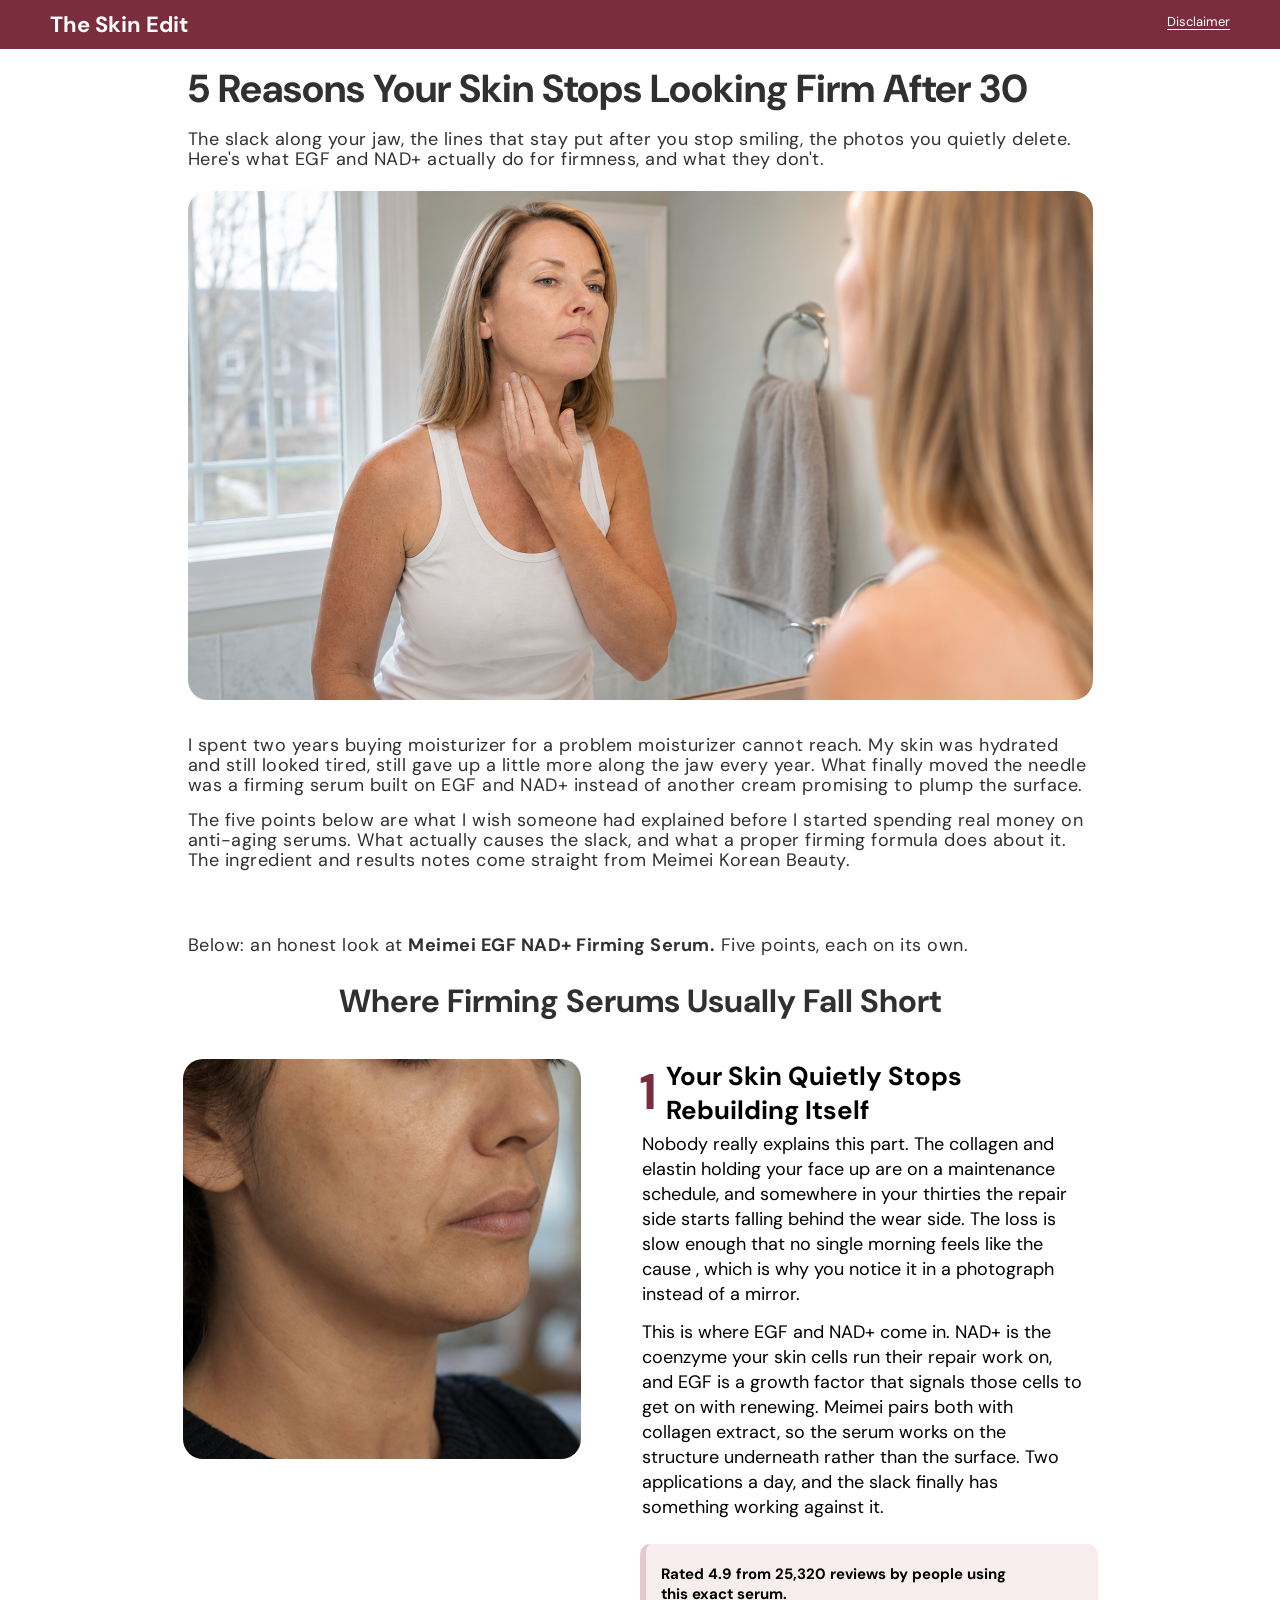
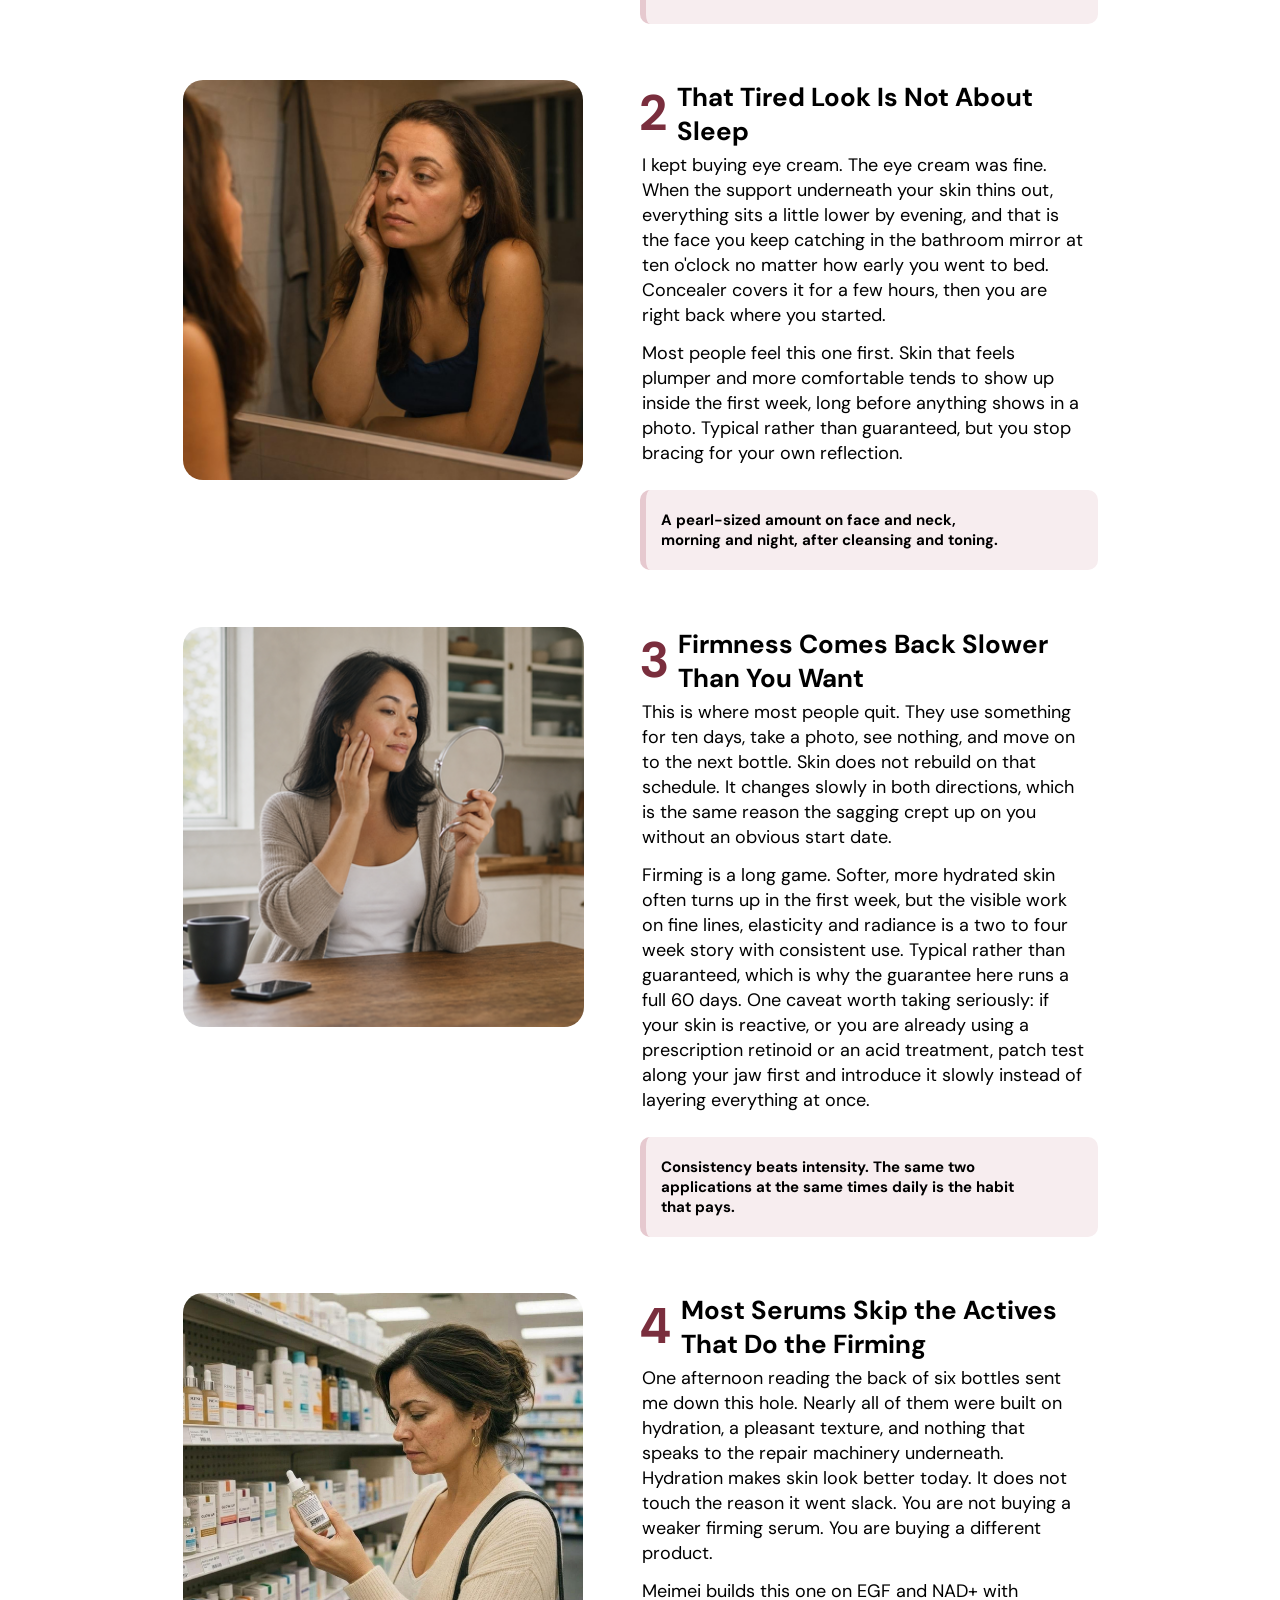
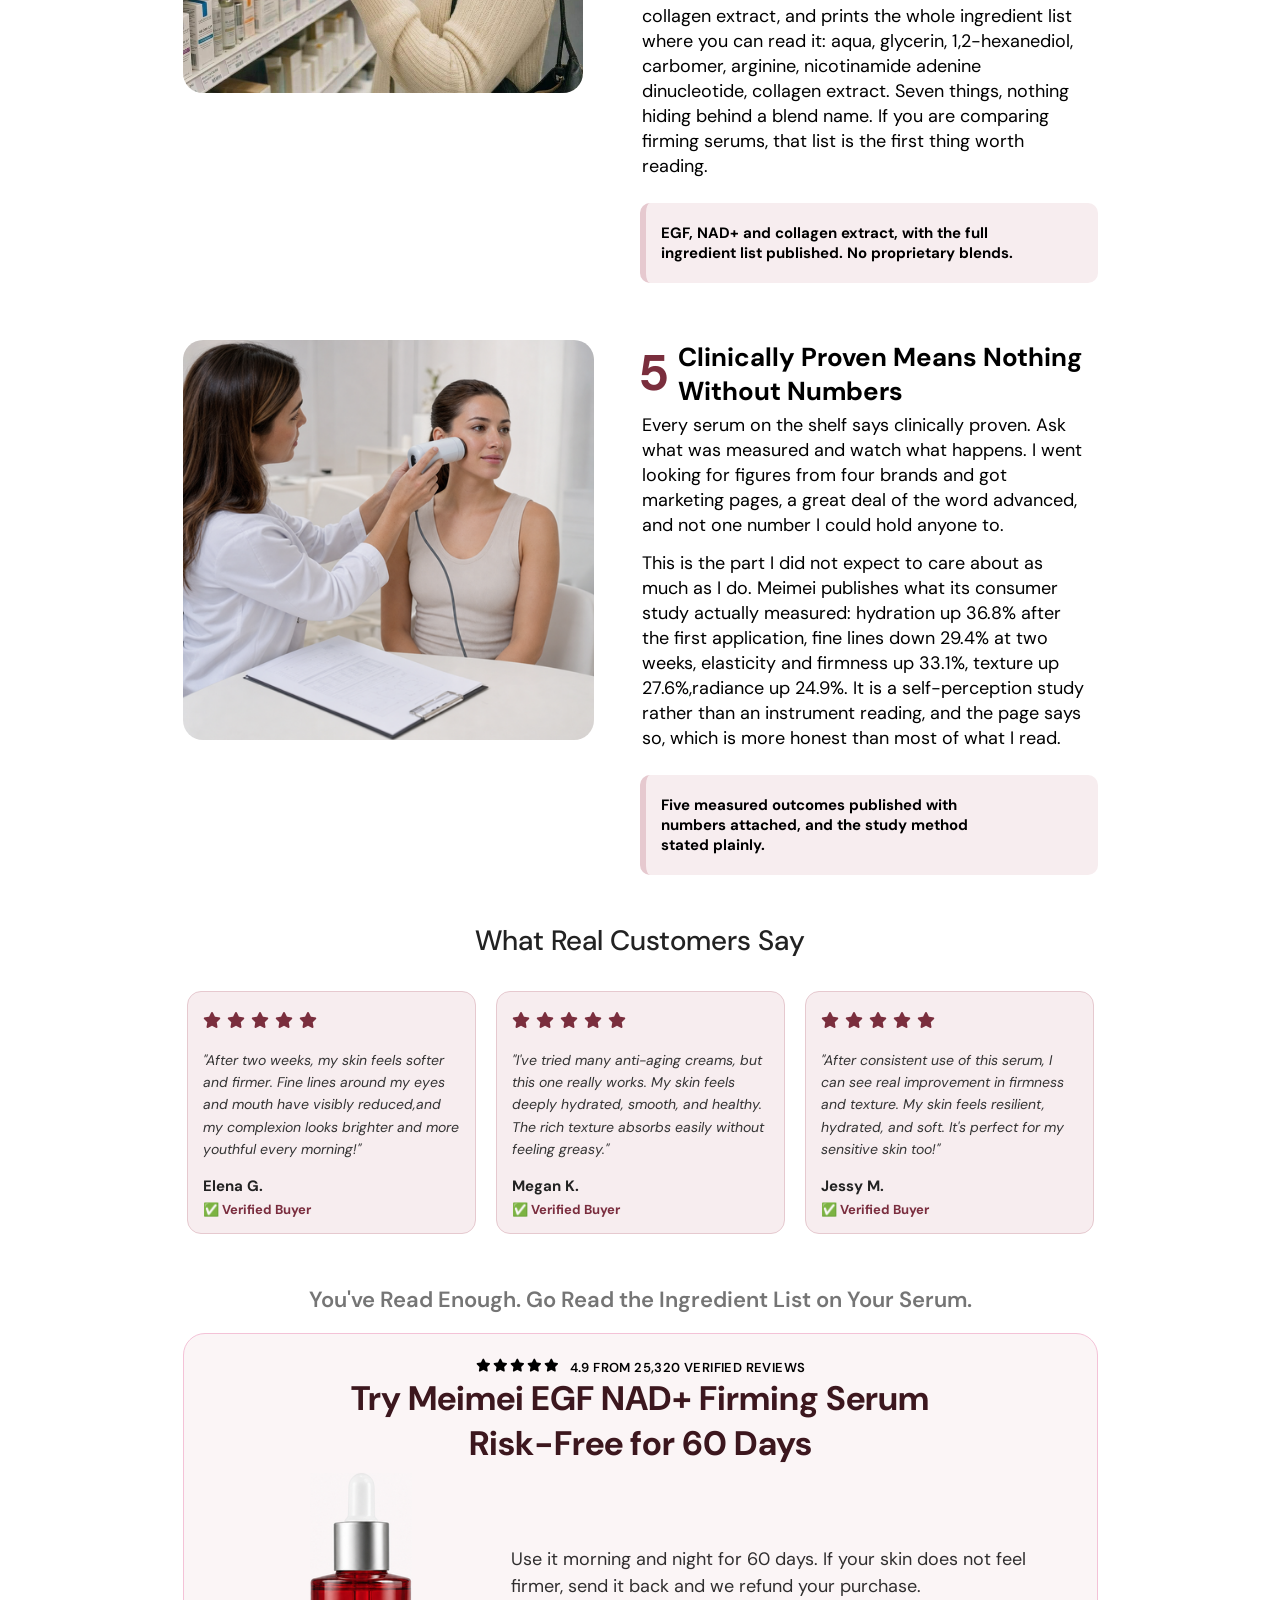
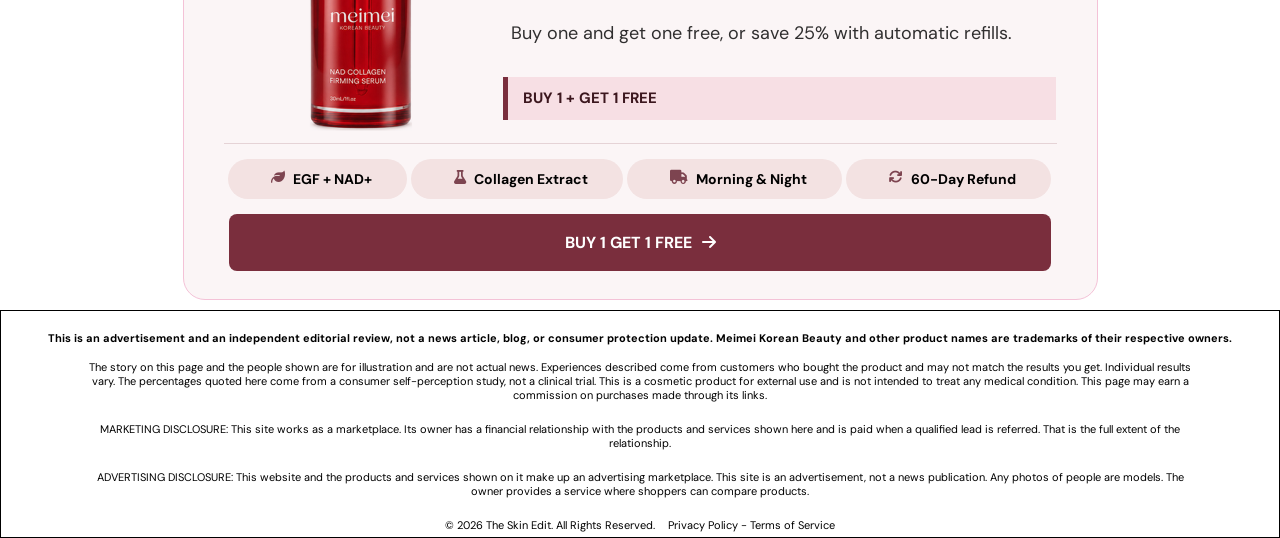
==== index.html @ cc8853b6 "Add files via upload" ====
<!DOCTYPE html>
<html lang="en">
<head>
  <meta charset="UTF-8">
  <meta name="viewport" content="width=device-width, initial-scale=1.0">
  <title></title>
                                  <!-- EXTERNAL CSS CDN -->
  <link rel="stylesheet" href="style2.css">
                                  <!-- FONT AWSM CDN -->
  <link rel="stylesheet" href="https://cdnjs.cloudflare.com/ajax/libs/font-awesome/6.7.2/css/all.min.css">
                                  <!-- FONT-FAMILY CDN -->
 
<link rel="preconnect" href="https://fonts.googleapis.com">
<link rel="preconnect" href="https://fonts.gstatic.com" crossorigin>
<link href="https://fonts.googleapis.com/css2?family=DM+Sans:wght@100..900&display=swap" rel="stylesheet">

  </head>
  <body>
       <!------------------------------------------------------ HEADER START --------------------------------------------------------------------->
    <header>
        <div class="container">
            <nav>
                <div class="logo"><h2>The Skin Edit</h2></div>
                <div class="nav-link">
                     <a href="#popup" class="navanchor">Disclaimer</a>
                </div>
                <div id="popup" class="modal">
                    <div class="modal-content">
                        <a href="#" class="closebtn">&times;</a>
                        <h2>Disclaimer</h2>
                        <p>Meimei Korean Beauty and other brand names on this page are trademarks of their respective owners. 
                        This page is an independent editorial review and is not affiliated with, endorsed by, or sponsored
                        by those brands.</p>
        
                        <p>This page is an advertisement and not a news article, blog, or consumer protection update. The story 
                        and any person featured are for illustration only, and results described may not reflect what you
                        personally experience. This page may receive compensation for clicks on or purchases of the products featured.</p>
         
                        <p>Results vary between individuals, and the percentages quoted on this page come from a consumer 
                        self-perception study rather than a clinical trial. This is a cosmetic product for external use only. Patch
                        test before first use, keep it away from the eye area, and stop using it if irritation appears. Speak to a 
                        dermatologist first if your skin is reactive or you are using prescription retinoids or acid treatments. Product details,
                        pricing, and availability are set by the retailer and can change at any time. Please confirm the current details on the 
                        official Meimei Korean Beauty website before you buy.</p>
                    </div>
                </div>
            </nav>
        </div>
    </header>
    <!------------------------------------------------------ HEADER END -------------------------------------------------------------------------->
    <main>
        <!------------------------------------------------------MAIN SECTION-1 START --------------------------------------------------------------------->
    <section class="sec-1">
        <div class="container">

            <div class="content">
                <h1>5 Reasons Your Skin Stops Looking Firm After 30</h1>
                <p class="sec1-p1">The slack along your jaw, the lines that stay put after you stop smiling, the photos you
                 quietly delete. Here's what EGF and NAD+ actually do for firmness, and what they don't.</p>
                 <div class="sec1-img">
                    <img src="allimg/main-sec/img-1.png"/>
                 </div>
                 <p class="sec1-p1">I spent two years buying moisturizer for a problem moisturizer cannot reach. My skin was hydrated 
                and still looked tired, still gave up a little more along the jaw every year. What finally moved the needle was a 
                firming serum built on EGF and NAD+ instead of another cream promising to plump the surface.</p>

                 <p class="sec1-p1">The five points below are what I wish someone had explained before I started spending 
                real money on anti-aging serums. What actually causes the slack, and what a proper firming formula does
                about it. The ingredient and results notes come straight from Meimei Korean Beauty.</p>
                <br>
                <p class="sec1-p1">Below: an honest look at <strong>Meimei EGF NAD+ Firming Serum.</strong> Five points, each on its own.</p>
            </div>
            
        </div>
    </section>
    <!------------------------------------------------------MAIN SECTION-1 OVER ---------------------------------------------------------------------->
    <!------------------------------------------------------SECTION-2 START ---------------------------------------------------------------------->
     <section class="sec-1">
        <div class="container">
            <h2 class="sec2heading">Where Firming Serums Usually Fall Short</h2>
            <div class="sec-2">
                 

                <aside>
                    <img src="allimg/sec-2/img-2.png">
                </aside>
                <article>
                    <h3><p>1</p>Your Skin Quietly Stops Rebuilding Itself</h3>
                    <div class="sec-2pg">
                        <p>Nobody really explains this part. The collagen and elastin 
                        holding your face up are on a maintenance schedule, and somewhere
                        in your thirties the repair side starts falling behind the wear side.
                        The loss is slow enough that no single morning feels like the cause
                        , which is why you notice it in a photograph instead of a mirror.</p>
                        <p>This is where EGF and NAD+ come in. NAD+ is the coenzyme your 
                        skin cells run their repair work on, and EGF is a growth factor that
                     signals those cells to get on with renewing. Meimei pairs both with
                      collagen extract, so the serum works on the structure underneath rather
                       than the surface. Two applications a day, and the slack finally has 
                       something working against it.</p>
                    </div>
                    <div class="rate">
                        <h5>Rated 4.9 from 25,320 reviews by people using this exact serum.</h5>
                    </div>
                </article>

            </div>
               
        </div>
    </section>
     <!------------------------------------------------------SECTION-2 END ---------------------------------------------------------------------->
     <!------------------------------------------------------SECTION-3 START ---------------------------------------------------------------------->
     <section class="sec-1">
        <div class="container">
            <div class="sec-3">
                 

                <aside>
                    <img src="allimg/sec-2/img-3.png">
                </aside>
                <article>
                    <h3><p>2</p>That Tired Look Is Not About Sleep</h3>
                    <div class="sec-3pg">
                        <p>I kept buying eye cream. The eye cream was fine. When the support
                        underneath your skin thins out, everything sits a little lower
                        by evening, and that is the face you keep catching in the bathroom 
                        mirror at ten o'clock no matter how early you went to bed. Concealer
                         covers it for a few hours, then you are right back where you started.</p>
                        <p>Most people feel this one first. Skin that feels plumper and more 
                        comfortable tends to show up inside the first week, long before 
                        anything shows in a photo. Typical rather than guaranteed, but you 
                        stop bracing for your own reflection.</p>
                    </div>
                    <div class="rate">
                        <h5>A pearl-sized amount on face and neck, morning and night, after cleansing and toning.</h5>
                    </div>
                </article>

            </div>
               
        </div>
    </section>
     <!------------------------------------------------------SECTION-3 END ---------------------------------------------------------------------->
     <!------------------------------------------------------SECTION-4 START ---------------------------------------------------------------------->
     <section class="sec-1">
        <div class="container">
            <div class="sec-4">
                
                <aside>
                    <img src="allimg/sec-2/img-4.png">
                </aside>
                <article>
                    <h3><p>3</p>Firmness Comes Back Slower Than You Want</h3>
                    <div class="sec-5pg">
                        <p>This is where most people quit. They use something for ten days,
                        take a photo, see nothing, and move on to the next bottle. Skin
                        does not rebuild on that schedule. It changes slowly in both 
                        directions, which is the same reason the sagging crept up on 
                        you without an obvious start date.</p>
                        <p>Firming is a long game. Softer, more hydrated skin often 
                        turns up in the first week, but the visible work on fine lines, 
                        elasticity and radiance is a two to four week story with 
                    consistent use. Typical rather than guaranteed, which is why
                     the guarantee here runs a full 60 days. One caveat worth taking
                     seriously: if your skin is reactive, or you are already using a prescription retinoid or an acid treatment, patch test along your jaw first and introduce it slowly instead of layering everything at once.</p>
                    </div>
                    <div class="rate">
                        <h5>Consistency beats intensity. The same two applications at the same times daily is the habit that pays.</h5>
                    </div>
                </article>

            </div>
               
        </div>
    </section> 
     <!------------------------------------------------------SECTION-4 END ---------------------------------------------------------------------->
      <!------------------------------------------------------SECTION-5 START ---------------------------------------------------------------------->
    <section class="sec-1">
        <div class="container">
            <div class="sec-5">
                
                <aside>
                    <img src="allimg/sec-2/img-5.png">
                </aside>
                <article>
                    <h3><p>4</p>Most Serums Skip the Actives That Do the Firming</h3>
                    <div class="sec-4pg">
                        <p>One afternoon reading the back of six bottles sent me down 
                            this hole. Nearly all of them were built on hydration, a pleasant
                             texture, and nothing that speaks to the repair machinery underneath.
                              Hydration makes skin look better today. It does not touch the
                               reason it went slack. You are not buying a weaker firming serum.
                                You are buying a different product.</p>
                        <p>Meimei builds this one on EGF and NAD+ with collagen extract,
                             and prints the whole ingredient list where you can read it: 
                             aqua, glycerin, 1,2-hexanediol, carbomer, arginine, nicotinamide
                              adenine dinucleotide, collagen extract. Seven things, 
                            nothing hiding behind a blend name. If you are comparing firming 
                            serums, that list is the first thing worth reading.</p>
                    </div>
                    <div class="rate">
                        <h5>EGF, NAD+ and collagen extract, with the full ingredient list published. No proprietary blends.</h5>
                    </div>
                </article>

            </div>
               
        </div>
    </section>
     <!------------------------------------------------------SECTION-5 END ---------------------------------------------------------------------->
     <!------------------------------------------------------SECTION-6 START ---------------------------------------------------------------------->
    <section class="sec-1">
        <div class="container">
            <div class="sec-6">
                
                <aside>
                    <img src="allimg/sec-2/img-6.png">
                </aside>
                <article>
                    <h3><p>5</p>Clinically Proven Means Nothing Without Numbers</h3>
                    <div class="sec-4pg">
                        <p>Every serum on the shelf says clinically proven. Ask what was measured and watch what happens. 
                        I went looking for figures from four brands and got marketing pages, 
                        a great deal of the word advanced, and not one number I could hold anyone to.</p>
                        <p>This is the part I did not expect to care about as much as I do. Meimei publishes what its consumer
                        study actually measured: hydration up 36.8% after the first application, fine lines down 29.4% at
                        two weeks, elasticity and firmness up 33.1%, texture up 27.6%,radiance up 24.9%. It is a self-perception
                        study rather than an instrument reading, and the page says so, which is more honest than most of what I read.</p>
                    </div>
                    <div class="rate">
                        <h5>Five measured outcomes published with numbers attached, and the study method stated plainly.</h5>
                    </div>
                </article>

            </div>
               
        </div>
    </section>
     <!------------------------------------------------------SECTION-6 END ---------------------------------------------------------------------->
     <!------------------------------------------------------SECTION-7 START ---------------------------------------------------------------------->
     <section>
        <div class="container">
            <div class="sec-7 customer-review">
                <h3>What Real Customers Say</h3>
                <!------------------------------------------ REVIEW CARD-1  --------------------------------->
                <div class="customer-review-card">
                    <div class="review-card-1">
                        <div class="review-icon">
                             <i class="fa-solid fa-star"></i>
                             <i class="fa-solid fa-star"></i>
                             <i class="fa-solid fa-star"></i>
                             <i class="fa-solid fa-star"></i> 
                             <i class="fa-solid fa-star"></i>
                        </div>
                        <p>"After two weeks, my skin feels softer and firmer. Fine
                        lines around my eyes and mouth have visibly reduced,and my 
                        complexion looks brighter and more youthful every morning!"</p>
                        <h5>Elena G.</h5>
                        <h6><span>✅</span> Verified Buyer</h6>
                    </div>
                
                 <!------------------------------------------ REVIEW CARD-2  --------------------------------->
                    <div class="review-card-1">
                        <div class="review-icon">
                             <i class="fa-solid fa-star"></i>
                             <i class="fa-solid fa-star"></i>
                             <i class="fa-solid fa-star"></i>
                             <i class="fa-solid fa-star"></i> 
                             <i class="fa-solid fa-star"></i>
                        </div>
                        <p>"I've tried many anti-aging creams, 
                        but this one really works. My skin feels deeply 
                        hydrated, smooth, and healthy. The rich texture 
                        absorbs easily without feeling greasy."</p>
                        <h5>Megan K.</h5>
                        <h6><span>✅</span> Verified Buyer</h6>
                    </div>
                 <!------------------------------------------ REVIEW CARD-3  --------------------------------->
                    <div class="review-card-1">
                        <div class="review-icon">
                             <i class="fa-solid fa-star"></i>
                             <i class="fa-solid fa-star"></i>
                             <i class="fa-solid fa-star"></i>
                             <i class="fa-solid fa-star"></i> 
                             <i class="fa-solid fa-star"></i>
                        </div>
                        <p>"After consistent use of this serum, 
                            I can see real improvement in firmness and texture. 
                            My skin feels resilient, hydrated, and soft. It's
                         perfect for my sensitive skin too!"</p>
                        <h5>Jessy M.</h5>
                        <h6><span>✅</span> Verified Buyer</h6>
                    </div>
                </div>
        </div>
     </section>
<!------------------------------------------------------SECTION-7 END ---------------------------------------------------------------------->
<!------------------------------------------------------SECTION-8 START -------------------------------------------------------------------->
<section>
    <div class="container">
        <div class="sec-8">
             <h3>You've Read Enough. Go Read the Ingredient List on Your Serum.</h3>
            <div class="sec-8-bg">
                  <div class="rate-heading">
                        <div class="rate-icon">
                            <i class="fa-solid fa-star"></i>
                            <i class="fa-solid fa-star"></i>
                            <i class="fa-solid fa-star"></i>
                            <i class="fa-solid fa-star"></i> 
                            <i class="fa-solid fa-star"></i>
                            <p>4.9 FROM 25,320 VERIFIED REVIEWS</p>
                        </div>
                        <h4>Try Meimei EGF NAD+ Firming Serum Risk-Free for 60 Days</h4>
                   </div>
                <div class="product">
                    <aside>
                        <img src="allimg/sec-8/serum.png" alt="serum"/>
                    </aside>
                    <article>
                        <p class="pg-details-1">Use it morning and night for 60 days. If your skin does not feel firmer, send it back and we refund your purchase.    </p>
                        <p class="pg-details-2">Buy one and get one free, or save 25% with automatic refills.</p>
                        <h5>BUY 1 + GET 1 FREE</h5>
                    </article>
                </div>
                <div class="qualities">
                    <h2><i class="fa-solid fa-leaf"></i>  EGF + NAD+</h2>
                    <h2><i class="fa-solid fa-flask"></i>  Collagen Extract</h2>
                    <h2><i class="fa-solid fa-truck"></i>  Morning & Night</h2>
                    <h2><i class="fa-solid fa-arrows-rotate"></i> 60-Day Refund</h2>
                </div>
                <div class="product-link">
                    <a href="#">BUY 1 GET 1 FREE</a><i class="fa-solid fa-arrow-right"></i>
                </div>
          </div>
          
          

        </div>
    </div>
    <div class="container-fluid">
            <div class="footer-pg">
                <h6>This is an advertisement and an independent editorial review, not a news article,
                blog, or consumer protection update. Meimei Korean Beauty and other product names are trademarks of their respective owners.</h6>
                <p>The story on this page and the people shown are for illustration and are not actual news. Experiences described come
                from customers who bought the product and may not match the results you get. Individual results vary. The percentages quoted
                here come from a consumer self-perception study, not a clinical trial. This is a cosmetic product for external use and is not 
                intended to treat any medical condition. This page may earn a commission on purchases made through its links.</p>
                <p>MARKETING DISCLOSURE: This site works as a marketplace. Its owner has a financial relationship with the products and services
                    shown here and is paid when a qualified lead is referred. That is the full extent of the relationship.</p>
                <p>ADVERTISING DISCLOSURE: This website and the products and services shown on it make up an advertising marketplace. This site is an advertisement, 
                not a news publication. Any photos of people are models. The owner provides a service where shoppers can compare products.</p>
                <p>© 2026 The Skin Edit. All Rights Reserved. <span>Privacy Policy - Terms of Service</span></p>
            </div>
          </div>
</section>
<!------------------------------------------------------SECTION-8 END -------------------------------------------------------------------->

    </main>
    
  </body>

</html>
---- style2.css ----
* {
  box-sizing: border-box;
  margin: 0;
  padding: 0;
  font-family: "Inter";
  font-family: 'DM Sans', sans-serif;
}
html{
  scroll-behavior: smooth;
}
header{
    /* border: 1px solid black; */
    background-color: #7A2E3D;
}
.container{
    max-width: 1200px;
    margin: 0 auto;
    /* border: 2px solid yellow; */
    padding: 10px;
}

nav{
    /* border: 1px solid white; */
    display: grid;
    grid-template-columns: 1fr 1fr;
}
.logo h2{
    color: white;
    font-size: 22px;
    font-family: 'DM Sans', sans-serif;
}
.nav-link{
   text-align: right;
   /* border: 1px solid white;   */
}
.navanchor{
    color: white;
    text-underline-offset: 3px;
    font-size: 13px;
}
  .modal{
    display:none;
    position:fixed;
    inset:0;
    background:rgba(0,0,0,.5);
}
.modal-content{
    background:#fff;
    width:80%;
    max-width:600px;
    padding:20px;
    border-radius:12px;
    position:absolute;
    top:50%;
    left:50%;
    transform:translate(-50%,-50%);
    position: relative;
    line-height: 5px;
}
.modal:target{
    display:block;
}
.closebtn{
    position: absolute;
    right: 8px;
    font-weight: 700;
    top: 10px;
    padding: 8px;
    font-size: 30px;
    text-decoration: none;
    color: #999;
}
.modal-content p{
    line-height: 1.65;
    font-size: 13px;
    color: #444;
    padding: 5px 25px 5px 25px;
    word-spacing: 1.8px;
}
.modal-content h2{
    padding: 0px 0px 8px 20px;
    font-size: 19px;
    color: #3c171e
}
/* ---------------------HEADER CSS OVER ----------------------*/
/* ---------------------MAINSECTION CSS START ----------------*/
section .container{
    max-width: 935px;
}
section .container .content{
    /* border: 1px solid black; */
    line-height: 50px;
    padding: 5px;
}
section   h1{
    font-size: 39px;
    color: #303030;
}
.sec1-img img{
    max-width: 100%;
    border-radius: 20px;
    margin-top: 2.4%;
}
.sec1-p1{
    font-size: 18px;
    color: #000000cf;
    line-height: 20px;
    letter-spacing: 0.5px;
    padding: 15px 0px 0px 0px;
}
/* ---------------------MAINSECTION CSS OVER ----------------*/
/* ---------------------SECTION-2 CSS START ----------------*/
.sec2heading{
    font-size: 32px;
    color: #303030;
    text-align: center;
}
.sec-2{
    /* border: 1px solid black; */
    display: grid;
    grid-template-columns: 1fr 1fr;
    margin-top: 4%;
}
.sec-2 aside{
    /* border: 2px solid black; */
    max-width: 95%;
    max-height: 400px;
}
.sec-2 aside img{
    border-radius: 20px;
    max-width: 100%;
    height: 100%;
}
.sec-2 article{
    /* border: 1px solid yellow; */
}
.sec-2 article h3 {
    font-size: 26px;
    display: flex;
}
.sec-2 article h3 p{
    color: #7A2E3D;
    font-size: 50px;
    padding: 0px 10px 0px 0px;
    /* border: 1px solid black; */
}
.sec-2pg{
    /* border: 2px solid green; */
    line-height: 25px;
} 
.sec-2pg p{
    font-size: 18px;
    line-height: 25px;
    padding: 5px 12px 8px 2px;
}
.sec-2 article .rate {
    margin-top: 3.5%;
}
.sec-2 article .rate h5{
    background-color: #f7edef;
    border: 1px solid black;
    font-size: 15px;
    padding: 20px 80px 20px 15px;
    border-left: 6px solid #e6c9cf;
    border-radius: 10px 10px 10px 10px;
    border-right: none;
    border-top: none;
    border-bottom: none;
}
/*----------------------------- sec-3 css start-------------------- */
.sec-3 article h3 {
    font-size: 26px;
    display: flex;
}
.sec-3 article h3 p{
    color: #7A2E3D;
    font-size: 50px;
    padding: 0px 10px 0px 0px;
    /* border: 1px solid black; */
}
.sec-3 aside{
    max-width: 90%;
    max-height: 400px;
    /* border: 1px solid black; */
}
.sec-3 aside img{
    border-radius: 20px;
    max-width: 100%;
    height: 100%;
}
.sec-3{
    /* border: 1px solid black; */
    display: grid;
    grid-template-columns: 1fr 1fr;
    margin-top: 4%;
}
.sec-3pg{
    /* border: 2px solid green; */
    line-height: 25px;
} 
.sec-3pg p{
    font-size: 18px;
    line-height: 25px;
    padding: 5px 12px 8px 2px;
}
.sec-3 article .rate {
    margin-top: 3.5%;
}
.sec-3 article .rate h5{
    background-color: #f7edef;
    border: 1px solid black;
    font-size: 15px;
    padding: 20px 80px 20px 15px;
    border-left: 6px solid #e6c9cf;
    border-radius: 10px 10px 10px 10px;
    border-right: none;
    border-top: none;
    border-bottom: none;
}
/* ---------------------SECTION-3 CSS OVER ----------------*/



/*----------------------------- sec-4 css start-------------------- */
.sec-4 article h3 {
    font-size: 26px;
    display: flex;
}
.sec-4 article h3 p{
    color: #7A2E3D;
    font-size: 50px;
    padding: 0px 10px 0px 0px;
    /* border: 1px solid black; */
}
.sec-4 aside{
    max-width: 90%;
    max-height: 400px;
    /* border: 1px solid black; */
}
.sec-4 aside img{
    border-radius: 20px;
    max-width: 100%;
    height: 100%;
}
.sec-4{
    /* border: 1px solid black; */
    display: grid;
    grid-template-columns: 1fr 1fr;
    margin-top: 4%;
}
.sec-4pg{
    /* border: 2px solid green; */
    line-height: 25px;
} 
.sec-4pg p{
    font-size: 18px;
    line-height: 25px;
    padding: 5px 12px 8px 2px;
}
.sec-4 article .rate {
    margin-top: 3.5%;
}
.sec-4 article .rate h5{
    background-color: #f7edef;
    border: 1px solid black;
    font-size: 15px;
    padding: 20px 80px 20px 15px;
    border-left: 6px solid #e6c9cf;
    border-radius: 10px 10px 10px 10px;
    border-right: none;
    border-top: none;
    border-bottom: none;
}
/* ---------------------SECTION-4 CSS OVER ----------------*/


/*----------------------------- sec-5 css start-------------------- */
.sec-5 article h3 {
    font-size: 26px;
    display: flex;
}
.sec-5 article h3 p{
    color: #7A2E3D;
    font-size: 50px;
    padding: 0px 10px 0px 0px;
    /* border: 1px solid black; */
}
.sec-5 aside{
    max-width: 90%;
    max-height: 400px;
    /* border: 1px solid black; */
}
.sec-5 aside img{
    border-radius: 20px;
    max-width: 100%;
    height: 100%;
}
.sec-5{
    /* border: 1px solid black; */
    display: grid;
    grid-template-columns: 1fr 1fr;
    margin-top: 4%;
}
.sec-5pg{
    /* border: 2px solid green; */
    line-height: 25px;
} 
.sec-5pg p{
    font-size: 18px;
    line-height: 25px;
    padding: 5px 12px 8px 2px;
}
.sec-5 article .rate {
    margin-top: 3.5%;
}
.sec-5 article .rate h5{
    background-color: #f7edef;
    border: 1px solid black;
    font-size: 15px;
    padding: 20px 80px 20px 15px;
    border-left: 6px solid #e6c9cf;
    border-radius: 10px 10px 10px 10px;
    border-right: none;
    border-top: none;
    border-bottom: none;
}
/* ---------------------SECTION-5 CSS OVER ----------------*/
/*----------------------------- sec-6 css start-------------------- */
.sec-6 article h3 {
    font-size: 26px;
    display: flex;
}
.sec-6 article h3 p{
    color: #7A2E3D;
    font-size: 50px;
    padding: 0px 10px 0px 0px;
    /* border: 1px solid black; */
}
.sec-6 aside{
    max-width: 90%;
    max-height: 400px;
    /* border: 1px solid black; */
}
.sec-6 aside img{
    border-radius: 20px;
    width: 100%;
    height: 100%;
}
.sec-6{
    /* border: 1px solid black; */
    display: grid;
    grid-template-columns: 1fr 1fr;
    margin-top: 4%;
}
.sec-6pg{
    /* border: 2px solid green; */
    line-height: 25px;
} 
.sec-6pg p{
    font-size: 18px;
    line-height: 25px;
    padding: 5px 12px 8px 2px;
}
.sec-6 article .rate {
    margin-top: 3.5%;
}
.sec-6 article .rate h5{
    background-color: #f7edef;
    border: 1px solid black;
    font-size: 15px;
    padding: 20px 80px 20px 15px;
    border-left: 6px solid #e6c9cf;
    border-radius: 10px 10px 10px 10px;
    border-right: none;
    border-top: none;
    border-bottom: none;
}
/* ---------------------SECTION-6 CSS OVER ----------------*/
/* ---------------------SECTION-7 CSS START ----------------*/
.sec-7{
    /* border: 1px solid black; */
}
.sec-7 h3{
    font-size: 28px;
    font-weight: 500;
    color: #222;
    text-align: center;
    margin: 3% 0 3% 0; 
}
.sec-7 .customer-review-card{
    /* border: 1px solid green; */
    display: grid;
    grid-template-columns: 1fr 1fr 1fr;
    padding: 4px;
    gap: 20px;
}
.customer-review-card .review-card-1{
    /* border: 2px solid yellow; */
    padding: 15px;
    background-color: #f7edef;
    border: 1px solid #e6c9cf;
    border-radius: 14px;
}
.customer-review-card .review-card-1 .review-icon i{
    color: #7a2e3d;
    font-size: 16px;
    letter-spacing: 2px;
    margin: 2% 0 6% 0;
}
.customer-review-card .review-card-1  p{
    font-size: 14px;
    color: #333;
    font-style: italic;
    line-height: 1.6;
    margin: 2% 0 6% 0;
}
.customer-review-card .review-card-1 h5{
    font-size: 15px;
    color: #222;
    margin: 2% 0 2% 0;
}
.customer-review-card .review-card-1 h6{
    font-size: 13px;
    color: #7a2d3e;
}
/* ---------------------SECTION-7 CSS END ----------------*/
/* ---------------------SECTION-8 CSS START ----------------*/
.sec-8{
    /* border: 1px solid    black; */
}
.sec-8 h3{
    font-size: 22px;
    font-weight: 500;
    color: #0000008A;
    text-align: center;
    font-weight: 600;
    margin: 3% 0 2% 0; 
}
.sec-8 .rate-heading{
    /* border: 1px solid green; */
    text-align: center;
    padding: 20px 0 0 0;
}
.rate-heading .rate-icon{
    /* border: 2px solid red; */
    display: inline-flex;
    font-size: 13px;
}
.rate-heading .rate-icon i {
    /* border: 1px solid blue; */
    padding: 0px 1px 0px 1px;
}
.rate-heading .rate-icon p {
    /* border: 1px solid blue; */
    font-weight: 600;
    letter-spacing: 0.4px;
    padding: 0px 0px 0px 10px;
}
.sec-8 .rate-heading h4{
    font-size: 34px;
    color: #3c171e;
    padding: 0px 160px 0px 160px;
}
.sec-8  .product{
    border-bottom: 1px solid #E5D3D6;
    display: grid;
    grid-template-columns: 33% 67%;
    margin: 0px 40px 0px 40px;
}
.sec-8-bg{
    background-color: #fbf5f6;
    border-radius: 22px;
    padding: 0px 0px 28px 0px;
     border: 1px solid #F4C2D7;
}
.sec-8  aside{
   /* border: 1px solid black; */
   text-align: center;
}
.sec-8  aside img{
   height: 272px;
   max-width: 210px;
}
.sec-8  article{
   /* border: 1px solid black; */
    font-size: 18px;
    color: #000000cf;
    line-height: 27px;
    padding: 10px 0px 10px 5px;
}
.sec-8  article .pg-details-1{
    padding: 70px 0px 0px 8px;
}
.sec-8  article .pg-details-2{
    padding: 20px 0px 30px 8px;
}
.sec-8  article h5{
    font-size: 15px;
    background-color: #f7dfe4;
    color: #3c171e;
    border-left: 5px solid #7a2e3d;
    padding: 8px 8px 8px 15px;
}
.sec-8 .qualities{
    /* border: 1px solid black; */
    margin: 0 auto;
    text-align: center;
    width: 93%;
    padding: 15px 0px 15px 0px;
}
.sec-8 .qualities h2 i{
    color: #7D4450;
    padding: 0px 8px 0px 8px;
    /* border: 1px solid black; */
}
.sec-8 .qualities h2{
    /* border: 1px solid black; */
    display: inline-flex;
    font-size: 14px;
    padding: 11px 35px 11px 35px;
    border-radius: 20px;
    background-color: #F3E2E2;
} 
.product-link{
    background-color: #7a2e3d;
    max-width: 90%;
    margin: 0 auto;
    padding: 18px 0px 18px 0px;
    text-align: center;
    border-radius: 8px;

}
.product-link a{
    color: white;
    text-decoration: none;
    font-weight: 700;
     
}
.product-link i{
    color: white;
    padding: 0px 0px 0px 10px;
}
section .container-fluid{
    max-width: 1330px;
    margin: 0 auto;
    padding: 20px 0px 0px 0px ;
    border: 1px solid black;
}
.footer-pg{
    text-align: center;
}
.footer-pg h6{
    font-size: 11px;
}
.footer-pg p{
    font-size: 11px;
    padding: 15px 80px 5px 80px;
}
.footer-pg p span{
    padding: 0px 0px 0px 10px;
}
/* ---------------------SECTION-8 CSS END ----------------*

 
}
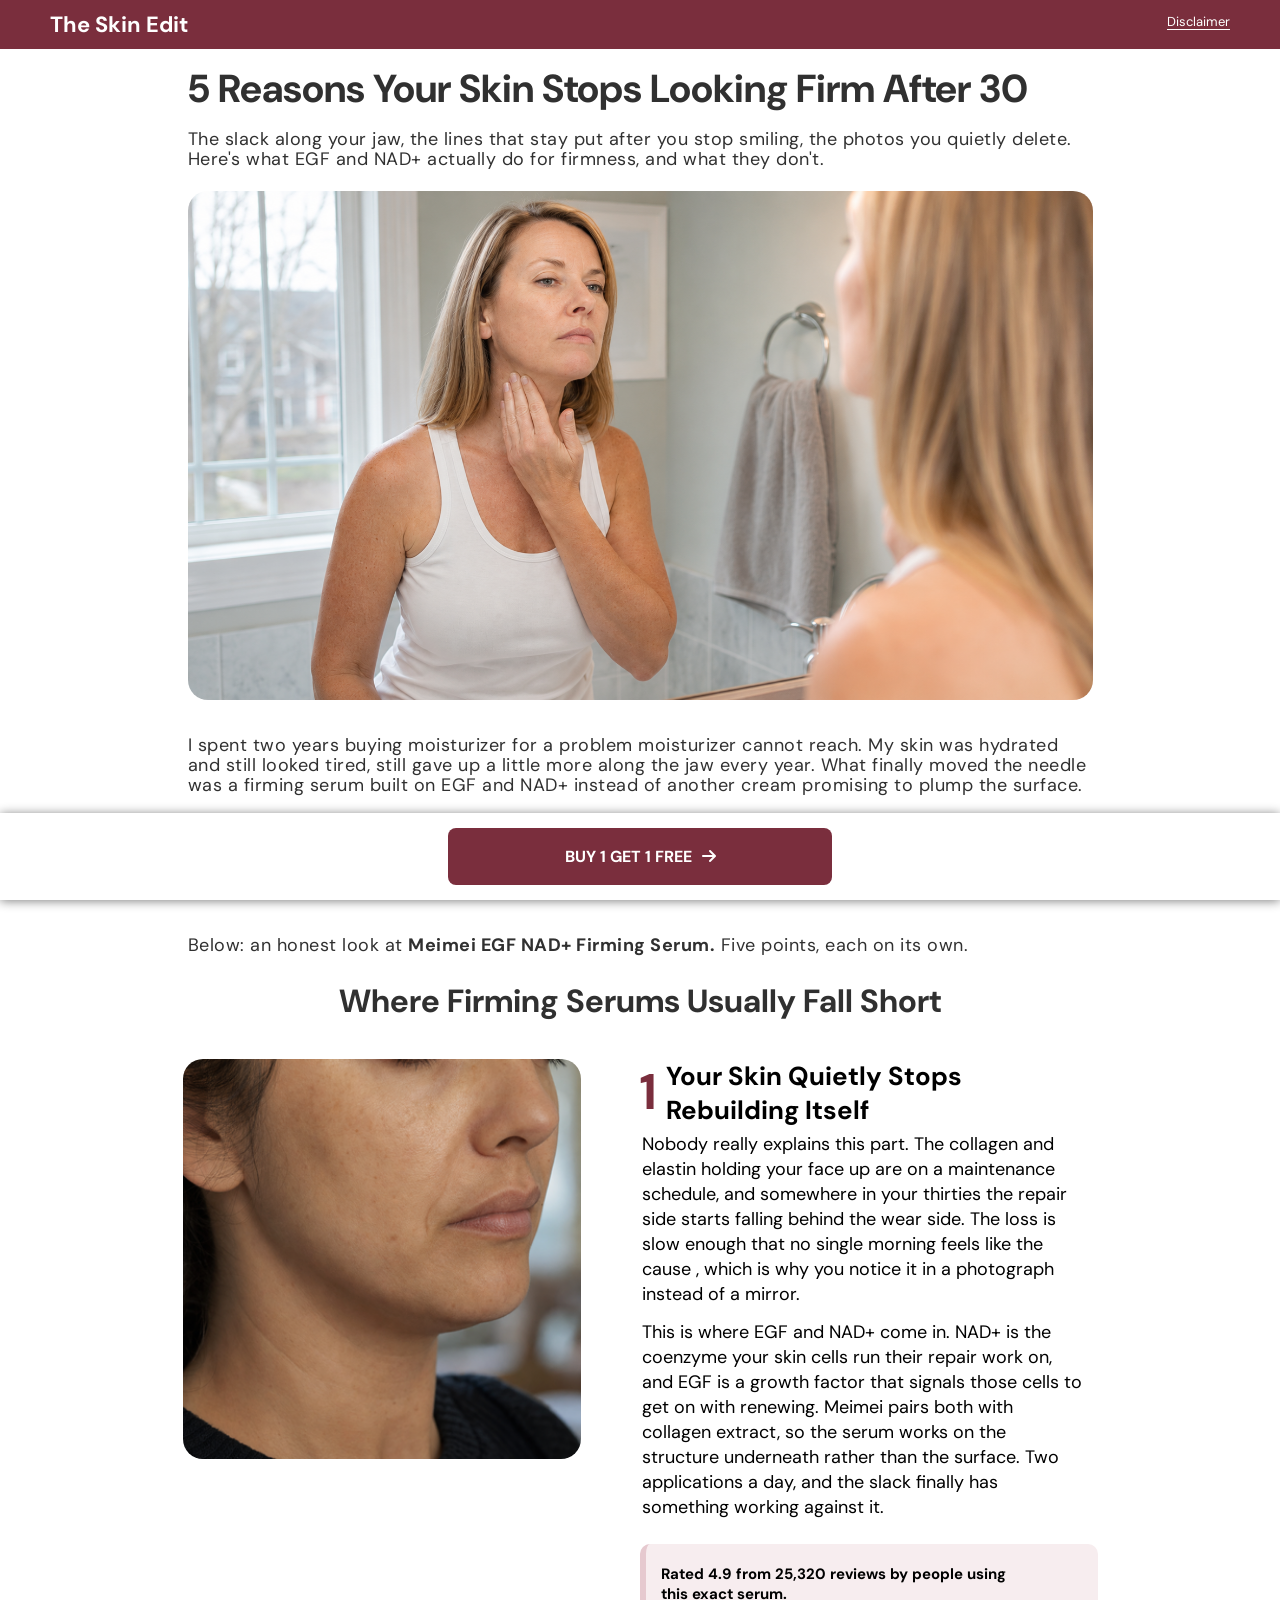
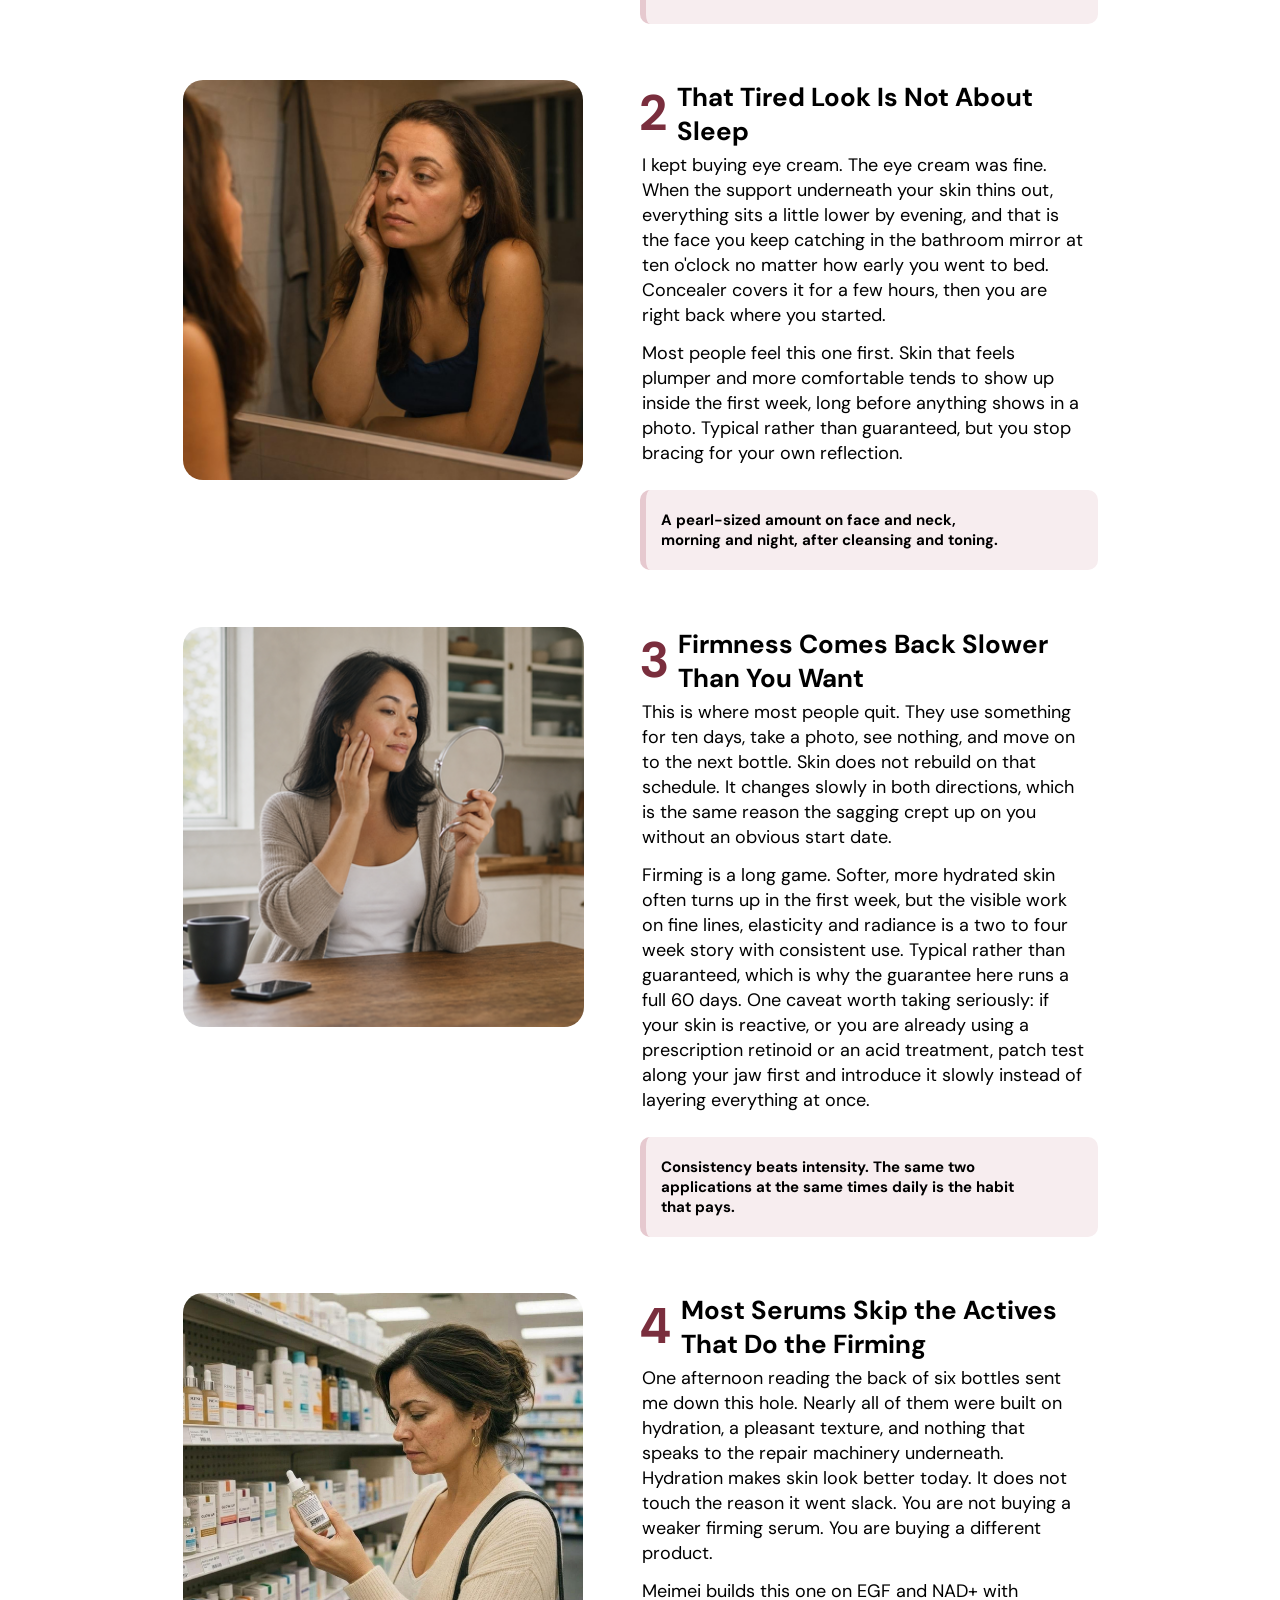
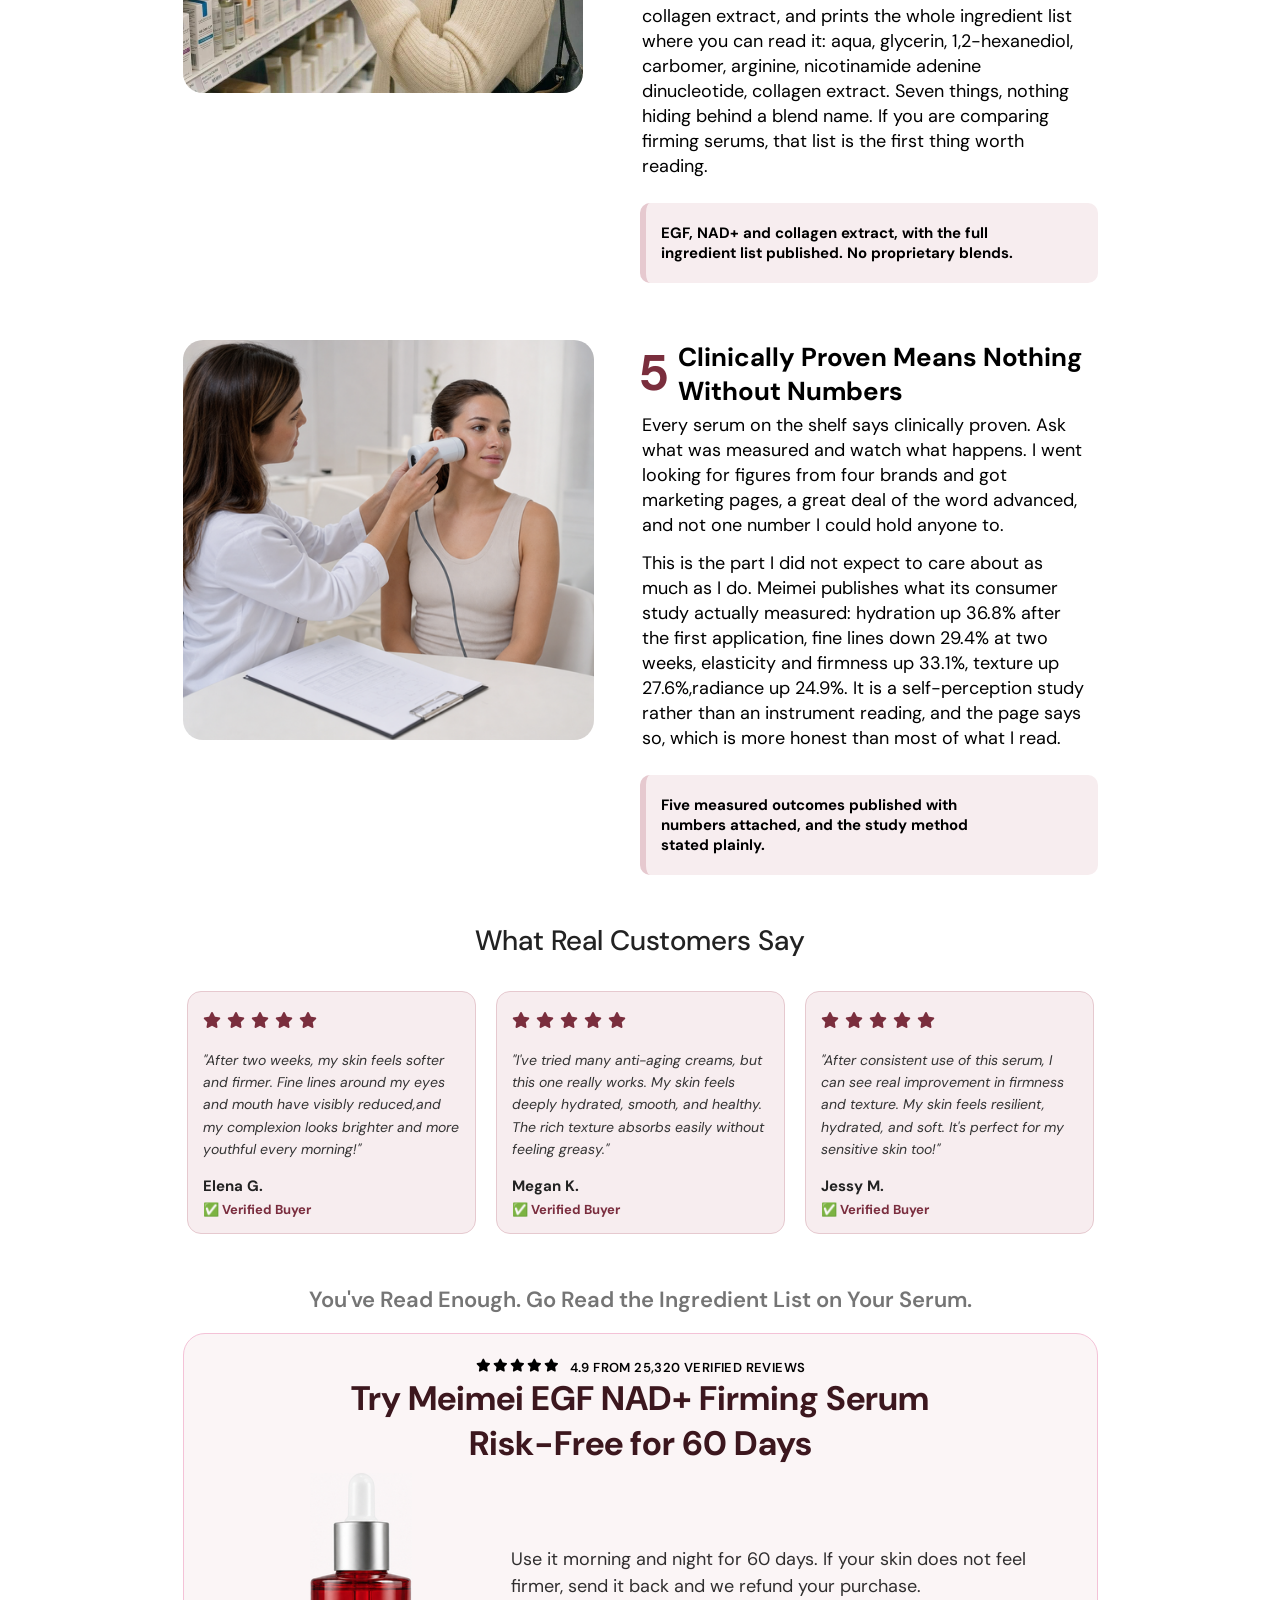
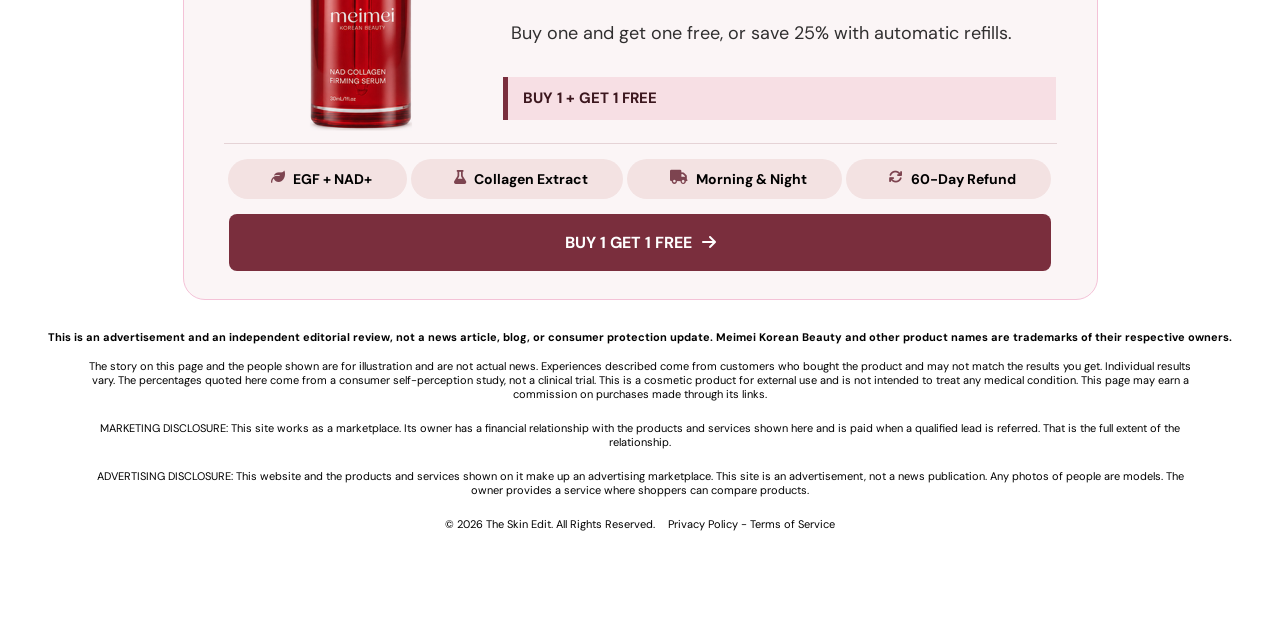
==== commit 07265380: "Add files via upload" ====
--- a/index.html
+++ b/index.html
@@ -151,7 +151,7 @@
                 </aside>
                 <article>
                     <h3><p>3</p>Firmness Comes Back Slower Than You Want</h3>
-                    <div class="sec-5pg">
+                    <div class="sec-4pg">
                         <p>This is where most people quit. They use something for ten days,
                         take a photo, see nothing, and move on to the next bottle. Skin
                         does not rebuild on that schedule. It changes slowly in both 
@@ -172,6 +172,7 @@
             </div>
                
         </div>
+       
     </section> 
      <!------------------------------------------------------SECTION-4 END ---------------------------------------------------------------------->
       <!------------------------------------------------------SECTION-5 START ---------------------------------------------------------------------->
@@ -184,7 +185,7 @@
                 </aside>
                 <article>
                     <h3><p>4</p>Most Serums Skip the Actives That Do the Firming</h3>
-                    <div class="sec-4pg">
+                    <div class="sec-5pg">
                         <p>One afternoon reading the back of six bottles sent me down 
                             this hole. Nearly all of them were built on hydration, a pleasant
                              texture, and nothing that speaks to the repair machinery underneath.
@@ -354,7 +355,11 @@
           </div>
 </section>
 <!------------------------------------------------------SECTION-8 END -------------------------------------------------------------------->
-
+ <footer class="">
+            <div class="product-link-btn">
+                <a href="#">BUY 1 GET 1 FREE</a><i class="fa-solid fa-arrow-right"></i>
+            </div>
+        </footer>
     </main>
     
   </body>
--- a/style2.css
+++ b/style2.css
@@ -9,7 +9,6 @@
   scroll-behavior: smooth;
 }
 header{
-    /* border: 1px solid black; */
     background-color: #7A2E3D;
 }
 .container{
@@ -18,7 +17,6 @@
     /* border: 2px solid yellow; */
     padding: 10px;
 }
-
 nav{
     /* border: 1px solid white; */
     display: grid;
@@ -38,7 +36,7 @@
     text-underline-offset: 3px;
     font-size: 13px;
 }
-  .modal{
+.modal{
     display:none;
     position:fixed;
     inset:0;
@@ -70,6 +68,11 @@
     text-decoration: none;
     color: #999;
 }
+.modal-content h2{
+    padding: 0px 0px 8px 20px;
+    font-size: 19px;
+    color: #3c171e
+}
 .modal-content p{
     line-height: 1.65;
     font-size: 13px;
@@ -77,11 +80,6 @@
     padding: 5px 25px 5px 25px;
     word-spacing: 1.8px;
 }
-.modal-content h2{
-    padding: 0px 0px 8px 20px;
-    font-size: 19px;
-    color: #3c171e
-}
 /* ---------------------HEADER CSS OVER ----------------------*/
 /* ---------------------MAINSECTION CSS START ----------------*/
 section .container{
@@ -131,12 +129,10 @@
     max-width: 100%;
     height: 100%;
 }
-.sec-2 article{
-    /* border: 1px solid yellow; */
-}
 .sec-2 article h3 {
     font-size: 26px;
     display: flex;
+    /* border: 1px solid black; */
 }
 .sec-2 article h3 p{
     color: #7A2E3D;
@@ -158,7 +154,7 @@
 }
 .sec-2 article .rate h5{
     background-color: #f7edef;
-    border: 1px solid black;
+    /* border: 1px solid black; */
     font-size: 15px;
     padding: 20px 80px 20px 15px;
     border-left: 6px solid #e6c9cf;
@@ -208,7 +204,7 @@
 }
 .sec-3 article .rate h5{
     background-color: #f7edef;
-    border: 1px solid black;
+    /* border: 1px solid black; */
     font-size: 15px;
     padding: 20px 80px 20px 15px;
     border-left: 6px solid #e6c9cf;
@@ -262,7 +258,7 @@
 }
 .sec-4 article .rate h5{
     background-color: #f7edef;
-    border: 1px solid black;
+    /* border: 1px solid black; */
     font-size: 15px;
     padding: 20px 80px 20px 15px;
     border-left: 6px solid #e6c9cf;
@@ -315,7 +311,7 @@
 }
 .sec-5 article .rate h5{
     background-color: #f7edef;
-    border: 1px solid black;
+    /* border: 1px solid black; */
     font-size: 15px;
     padding: 20px 80px 20px 15px;
     border-left: 6px solid #e6c9cf;
@@ -366,7 +362,7 @@
 }
 .sec-6 article .rate h5{
     background-color: #f7edef;
-    border: 1px solid black;
+    /* border: 1px solid black; */
     font-size: 15px;
     padding: 20px 80px 20px 15px;
     border-left: 6px solid #e6c9cf;
@@ -377,9 +373,6 @@
 }
 /* ---------------------SECTION-6 CSS OVER ----------------*/
 /* ---------------------SECTION-7 CSS START ----------------*/
-.sec-7{
-    /* border: 1px solid black; */
-}
 .sec-7 h3{
     font-size: 28px;
     font-weight: 500;
@@ -425,9 +418,6 @@
 }
 /* ---------------------SECTION-7 CSS END ----------------*/
 /* ---------------------SECTION-8 CSS START ----------------*/
-.sec-8{
-    /* border: 1px solid    black; */
-}
 .sec-8 h3{
     font-size: 22px;
     font-weight: 500;
@@ -528,7 +518,6 @@
     padding: 18px 0px 18px 0px;
     text-align: center;
     border-radius: 8px;
-
 }
 .product-link a{
     color: white;
@@ -544,7 +533,7 @@
     max-width: 1330px;
     margin: 0 auto;
     padding: 20px 0px 0px 0px ;
-    border: 1px solid black;
+    /* border: 1px solid black; */
 }
 .footer-pg{
     text-align: center;
@@ -559,7 +548,221 @@
 .footer-pg p span{
     padding: 0px 0px 0px 10px;
 }
-/* ---------------------SECTION-8 CSS END ----------------*
+/* ---------------------SECTION-8 CSS END ----------------*/
+/* ----------------------FOOTER CSS START---------------- */
+footer{
+    /* border: 1px solid black; */
+    padding: 15px 0px 15px 0px;
+    position: sticky;
+    bottom: 0;
+    left: 0;    
+    z-index: 1000;
+    box-shadow: 0 1px 10px gray;
+    width: 100%;
+    background-color: white;
+}
+footer .product-link-btn{
+    /* border: 2px solid black; */
+    max-width: 30%;
+    margin: 0 auto;
+    background-color: #7a2e3d;
+    padding: 18px 0px 18px 0px;
+    text-align: center;
+    border-radius: 8px;
+}
+footer .product-link-btn a{
+    color: white;
+    text-decoration: none;
+    font-weight: 700;
+}
+footer .product-link-btn i{
+    color: white;
+    padding: 0px 0px 0px 10px;
+}
 
- 
+
+ /* -----------------------------------------------------MEDIA QUERY START--------------------------------------------------------------- */
+@media screen and (max-width: 428px){
+    /*------------ HEDER MEDIA QUERY START----------- */
+   .modal-content{
+       background: linear-gradient(135deg, rgba(255,255,255, 0.9), rgba(255,255,255, 0.9));
+        width:100%;
+        padding: 5px;
+        top: 40%;
+        left: 50%;
+        transform:translate(-50%,-40%);
+        line-height: 0;
+    }
+    .modal-content h2{
+        padding: 15px 0px 15px 10px;
+        font-size: 19px;
+    }
+    .modal-content p{
+        line-height: 1.25;
+        font-size: 12px;
+        padding: 5px 10px 5px 10px;
+        word-spacing: 1.5px;
+    }
+    /*------------ HEDER MEDIA QUERY END----------- */
+    /* ------------SEC-1 MEDIA-QUERY start------------ */
+    section   h1{
+        font-size: 25px;
+    }
+    section .container .content{
+        line-height: 30px;
+    }
+    .sec1-p1{
+        letter-spacing: 0px;
+        font-size: 15px;
+    }
+     /* ------------SEC-1 MEDIA-QUERY end------------ */
+    /* ------------SEC-2 MEDIA-QUERY start------------ */
+    .sec2heading{
+        font-size: 25px;
+    }
+    .sec-2{
+        grid-template-columns: 1fr;
+        grid-template-rows: 1fr;
+        /* border: 1px solid black; */
+    }
+    .sec-2 aside{
+        max-width: 100%;
+        max-height: 400px;
+    }
+    .sec-2 article h3 {
+        font-size: 24px;
+    }
+    .sec-2pg p{
+        font-size: 15px;
+        padding: 5px 0px 8px 0px;
+    }
+    .sec-2 article .rate h5{
+        font-size: 12px;
+        padding: 20px 0px 20px 15px;
+    }
+     /* ------------SEC-2 MEDIA-QUERY end------------ */
+     /* ------------SEC-3 MEDIA-QUERY start------------ */
+    .sec-3 article h3 {
+        font-size: 24px;
+    } 
+    .sec-3{
+        grid-template-columns: 1fr;
+         grid-template-rows: 1fr;
+    }
+    .sec-3pg p{
+        font-size: 15px;
+        padding: 5px 10px 8px 0px;
+    }
+    .sec-3 article .rate h5{
+        font-size: 12px;
+        padding: 20px 0px 20px 15px;
+    }
+     /* ------------SEC-3 MEDIA-QUERY end------------ */
+      /* ------------SEC-4 MEDIA-QUERY start------------ */
+    .sec-4 article h3 {
+        font-size: 24px;
+    } 
+    .sec-4{
+        grid-template-columns: 1fr;
+         grid-template-rows: 1fr;
+    }
+    .sec-4pg p{
+        font-size: 15px;
+        padding: 5px 0px 8px 0px;
+    }
+    .sec-4 article .rate h5{
+        font-size: 12px;
+        padding: 20px 0px 20px 15px;
+    }
+     /* ------------SEC-4 MEDIA-QUERY end------------ */
+      /* ------------SEC-5 MEDIA-QUERY start------------ */
+    .sec-5 article h3 {
+        font-size: 24px;
+    } 
+    .sec-5{
+        grid-template-columns: 1fr;
+         grid-template-rows: 1fr;
+    }
+    .sec-5pg p{
+        font-size: 15px;
+        padding: 5px 0px 8px 0px;
+    }
+    .sec-5 article .rate h5{
+        font-size: 12px;
+        padding: 20px 0px 20px 15px;
+    }
+     /* ------------SEC-5 MEDIA-QUERY end------------ */
+       /* ------------SEC-6 MEDIA-QUERY start------------ */
+    .sec-6 article h3 {
+        font-size: 24px;
+    } 
+    .sec-6{
+        grid-template-columns: 1fr;
+         grid-template-rows: 1fr;
+    }
+    .sec-6pg p{
+        font-size: 15px;
+        padding: 5px 0px 8px 0px;
+    }
+    .sec-6 article .rate h5{
+        font-size: 12px;
+        padding: 20px 0px 20px 15px;
+    }
+     /* ------------SEC-6 MEDIA-QUERY end------------ */
+     /* ------------SEC-7 MEDIA-QUERY start------------ */
+    .sec-7 h3{
+        font-size: 24px;
+    }
+    .sec-7 .customer-review-card{
+        grid-template-columns: 1fr;
+        grid-template-rows: 1fr 1fr ;
+    }
+     .customer-review-card .review-card-1{
+       text-align: center;
+    }
+     /* ------------SEC-7 MEDIA-QUERY end------------ */
+     /* ------------SEC-8 MEDIA-QUERY start------------ */
+    .sec-8 h3{
+        font-size: 18px;
+    }
+    .rate-heading .rate-icon{
+        display: block;
+    }
+    .rate-heading .rate-icon i {
+        padding: 7px 1px 7px 1px;
+    }
+    .sec-8 .rate-heading h4{
+        font-size: 20px;
+        color: #3c171e;
+        padding: 15px 0px 0px 0px;
+    }
+    .sec-8  .product{
+        grid-template-columns: 100%;
+        grid-template-rows: 1fr;
+    }
+    .sec-8  article .pg-details-1{
+        padding: 20px 0px 0px 8px;
+        font-size: 15px;
+    }
+    .sec-8  article .pg-details-2{
+        font-size: 15px;
+    }
+    .sec-8 .qualities h2{
+        display: block;
+        margin: 4% 0 0 0; 
+    } 
+    .footer-pg p{
+        font-size: 11px;
+        padding: 15px 0px 5px 0px;
+    }
+    .footer-pg p span{
+        padding: 5px 0 0 0;
+        display: block;
+    }
+     /* ------------SEC-8 MEDIA-QUERY end------------ */
+     /* ------------FOOTER MEDIA-QUERY start------------ */
+    footer .product-link-btn{
+        max-width: 70%;
+    } 
+      /* ------------FOOTER MEDIA-QUERY END------------ */
 }
